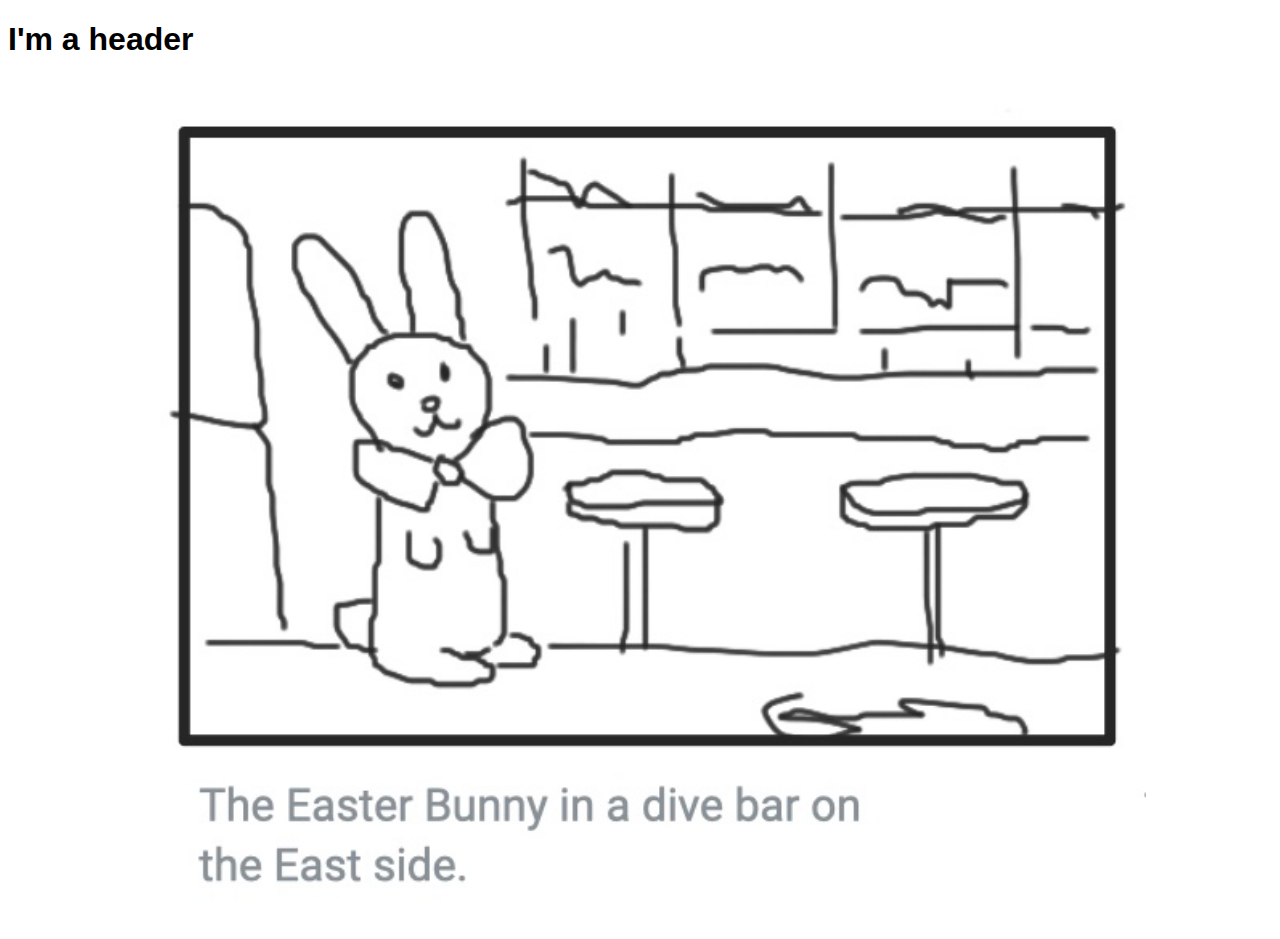
==== homeworks/jquery-narrative/index.html @ e374b8c2 "JQuery-Narrative-Initial Commit" ====
<!DOCTYPE html>
<html lang="en">
<head>
    <meta charset="UTF-8">
    <meta http-equiv="X-UA-Compatible" content="IE=edge">
    <meta name="viewport" content="width=device-width, initial-scale=1.0">
    <title>JQuery</title>
    <link rel="stylesheet" href="style.css">
</head>
<body>
        <h1>I'm a header</h1>
        <div id="scene-one">
            <img src="images/easterbunny-01.jpg" alt="">
        </div>
        <div id="scene-two" class="hide">
            <img src="images/easterbunny-02.jpg" alt="">
        </div>
        <div id="scene-three" class="hide">
            <img src="images/easterbunny-03.jpg" alt="">
        </div>
    


    <script src="https://code.jquery.com/jquery-3.6.4.js" integrity="sha256-a9jBBRygX1Bh5lt8GZjXDzyOB+bWve9EiO7tROUtj/E=" crossorigin="anonymous"></script>
    <script>
        // $(this).click(function() {
        //     $(this).addClass('hide')
        //     $('scene').not(this).addClass('hide')
        //     $(this).removeClass('hide')
        // })
        $('#scene-one').click(function(){
            $('#scene-one').toggleClass('hide')
            $('#scene-two').toggleClass('hide')
        })
        $('#scene-two').click(function(){
            $('#scene-two').toggleClass('hide')
            $('#scene-three').toggleClass('hide')
        })
        $('#scene-three').click(function(){
            $('#scene-three').toggleClass('hide')
            $('#scene-one').toggleClass('hide')
        })
    </script>
</body>
</html>
---- homeworks/jquery-narrative/style.css ----
h1 {
    font-family: 'Gill Sans', 'Gill Sans MT', Calibri, 'Trebuchet MS', sans-serif;
}
img {
    width: 100%;
}
div {
    width: 80%;
    margin: auto;
}

.hide {
    display: none;
}
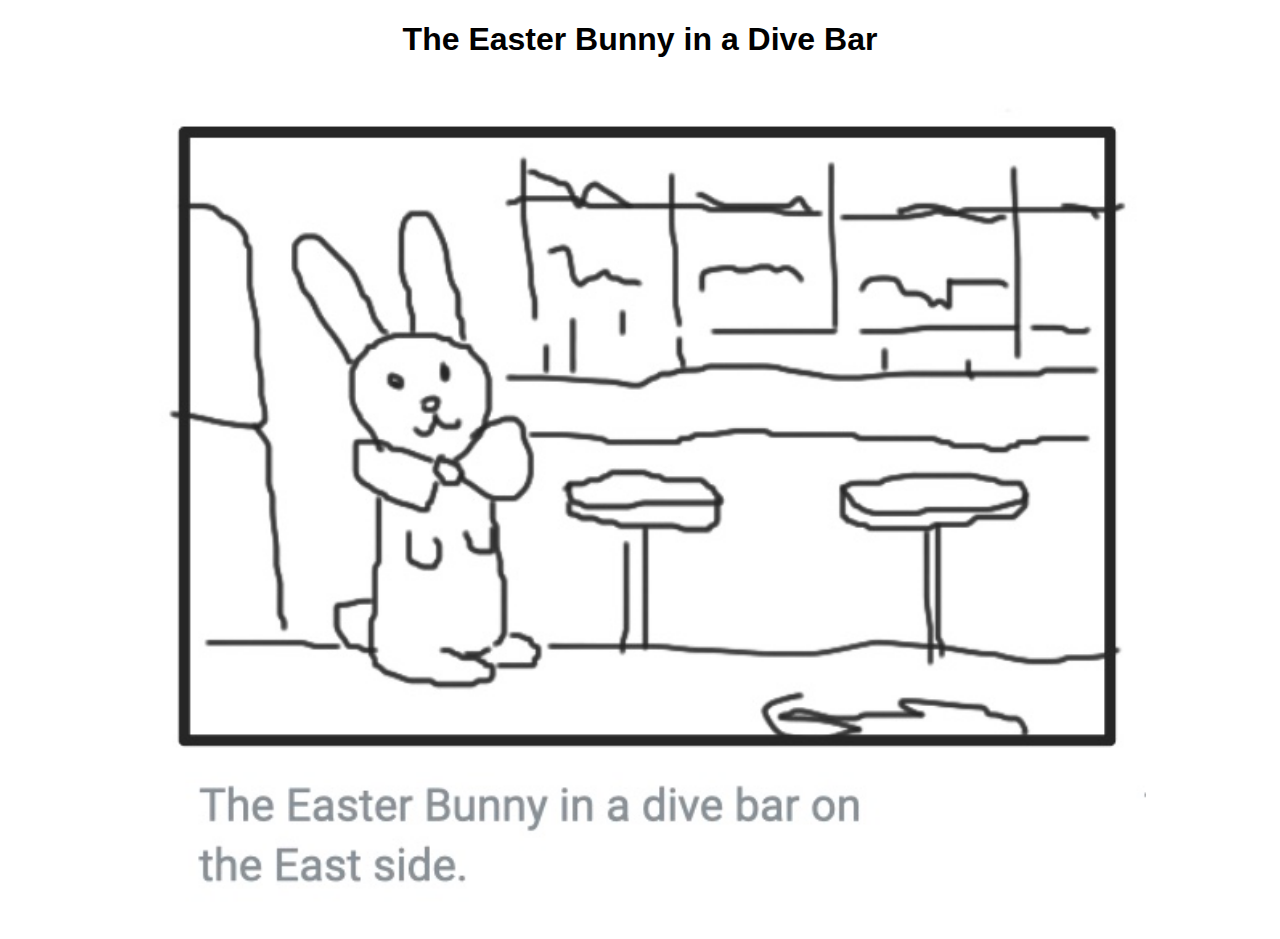
==== commit 02cec04a: "new commit" ====
--- a/homeworks/jquery-narrative/index.html
+++ b/homeworks/jquery-narrative/index.html
@@ -4,11 +4,11 @@
     <meta charset="UTF-8">
     <meta http-equiv="X-UA-Compatible" content="IE=edge">
     <meta name="viewport" content="width=device-width, initial-scale=1.0">
-    <title>JQuery</title>
+    <title>The Easter Bunny in a Dive Bar</title>
     <link rel="stylesheet" href="style.css">
 </head>
 <body>
-        <h1>I'm a header</h1>
+        <h1>The Easter Bunny in a Dive Bar</h1>
         <div id="scene-one">
             <img src="images/easterbunny-01.jpg" alt="">
         </div>
@@ -17,6 +17,18 @@
         </div>
         <div id="scene-three" class="hide">
             <img src="images/easterbunny-03.jpg" alt="">
+        </div>
+        <div id="scene-four" class="hide">
+            <img src="images/easterbunny-04.jpg" alt="">
+        </div>
+        <div id="scene-five" class="hide">
+            <img src="images/easterbunny-05.jpg" alt="">
+        </div>
+        <div id="scene-six" class="hide">
+            <img src="images/easterbunny-06.jpg" alt="">
+        </div>
+        <div id="scene-seven" class="hide">
+            <img src="images/easterbunny-07.jpg" alt="">
         </div>
     
 
@@ -38,6 +50,22 @@
         })
         $('#scene-three').click(function(){
             $('#scene-three').toggleClass('hide')
+            $('#scene-four').toggleClass('hide')
+        })
+        $('#scene-four').click(function(){
+            $('#scene-four').toggleClass('hide')
+            $('#scene-five').toggleClass('hide')
+        })
+        $('#scene-five').click(function(){
+            $('#scene-five').toggleClass('hide')
+            $('#scene-six').toggleClass('hide')
+        })
+        $('#scene-six').click(function(){
+            $('#scene-six').toggleClass('hide')
+            $('#scene-seven').toggleClass('hide')
+        })
+        $('#scene-seven').click(function(){
+            $('#scene-seven').toggleClass('hide')
             $('#scene-one').toggleClass('hide')
         })
     </script>
--- a/homeworks/jquery-narrative/style.css
+++ b/homeworks/jquery-narrative/style.css
@@ -1,5 +1,6 @@
 h1 {
     font-family: 'Gill Sans', 'Gill Sans MT', Calibri, 'Trebuchet MS', sans-serif;
+    text-align: center;
 }
 img {
     width: 100%;
